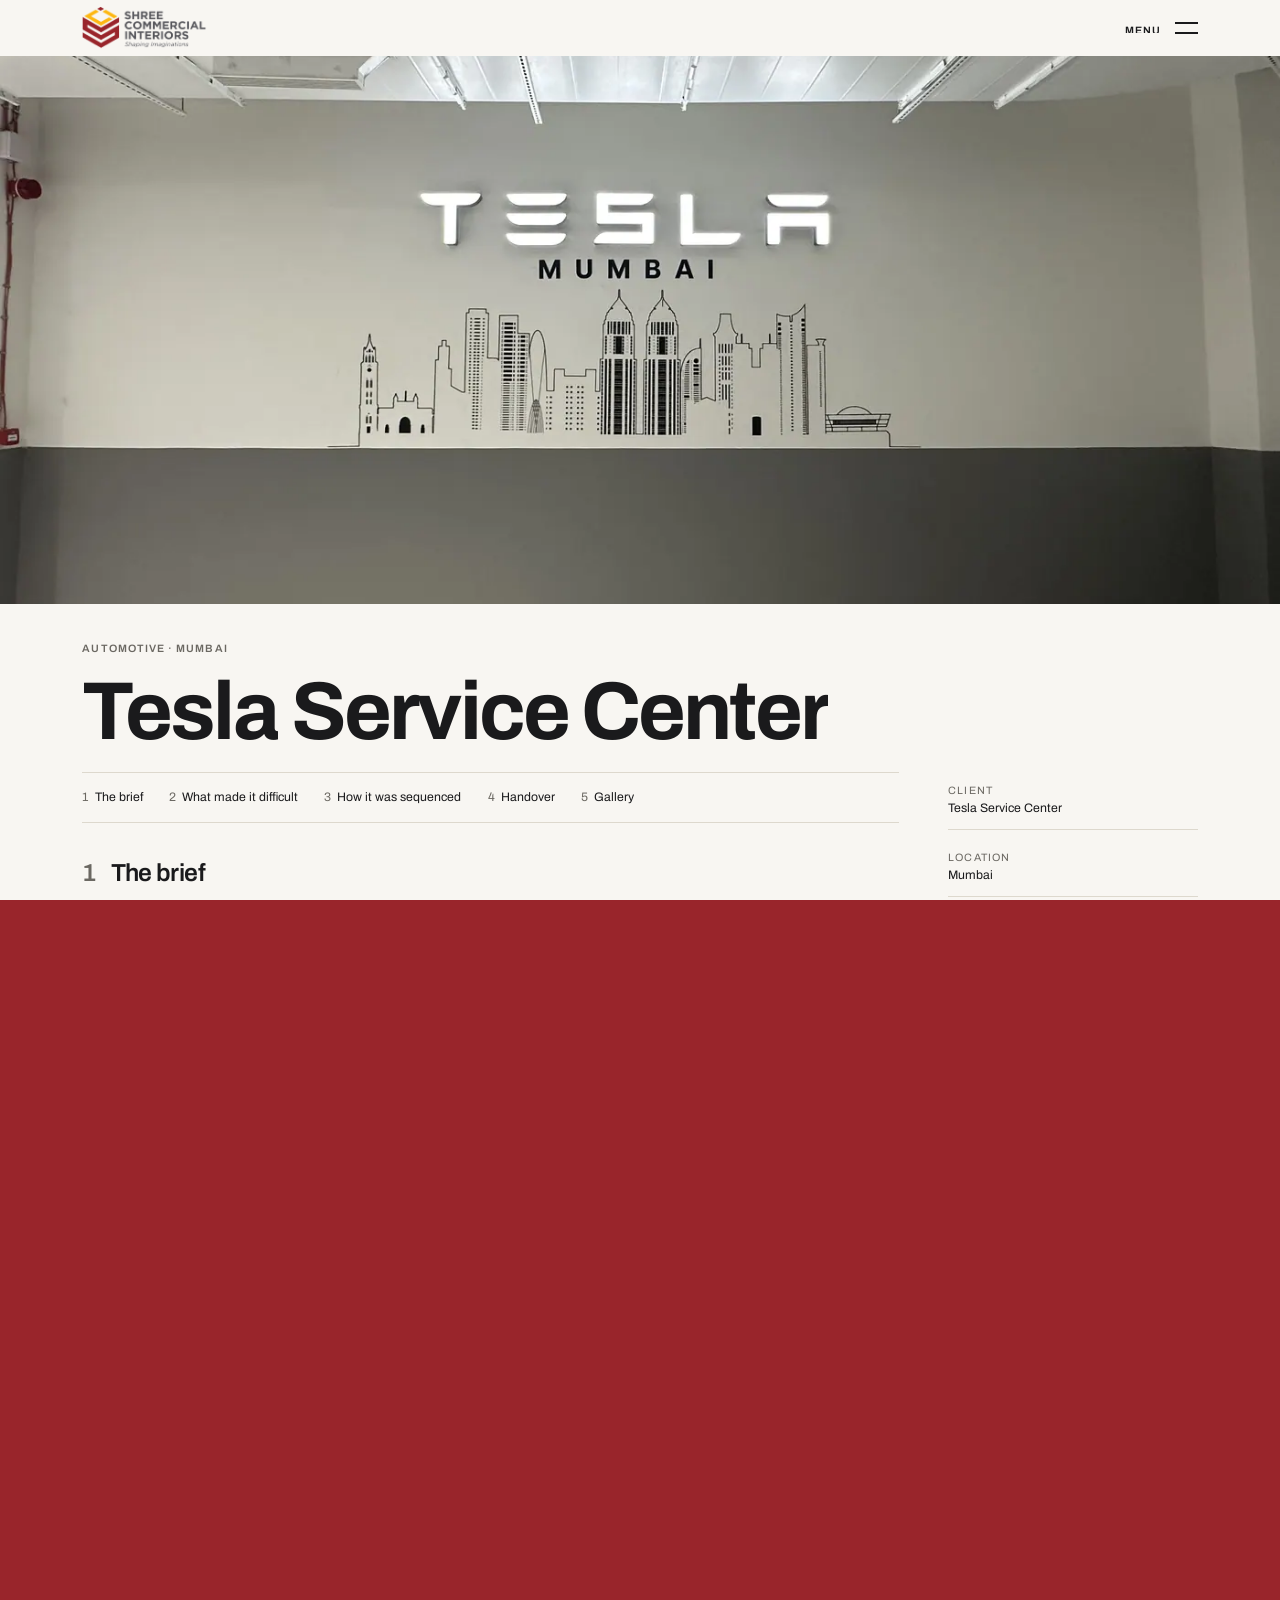
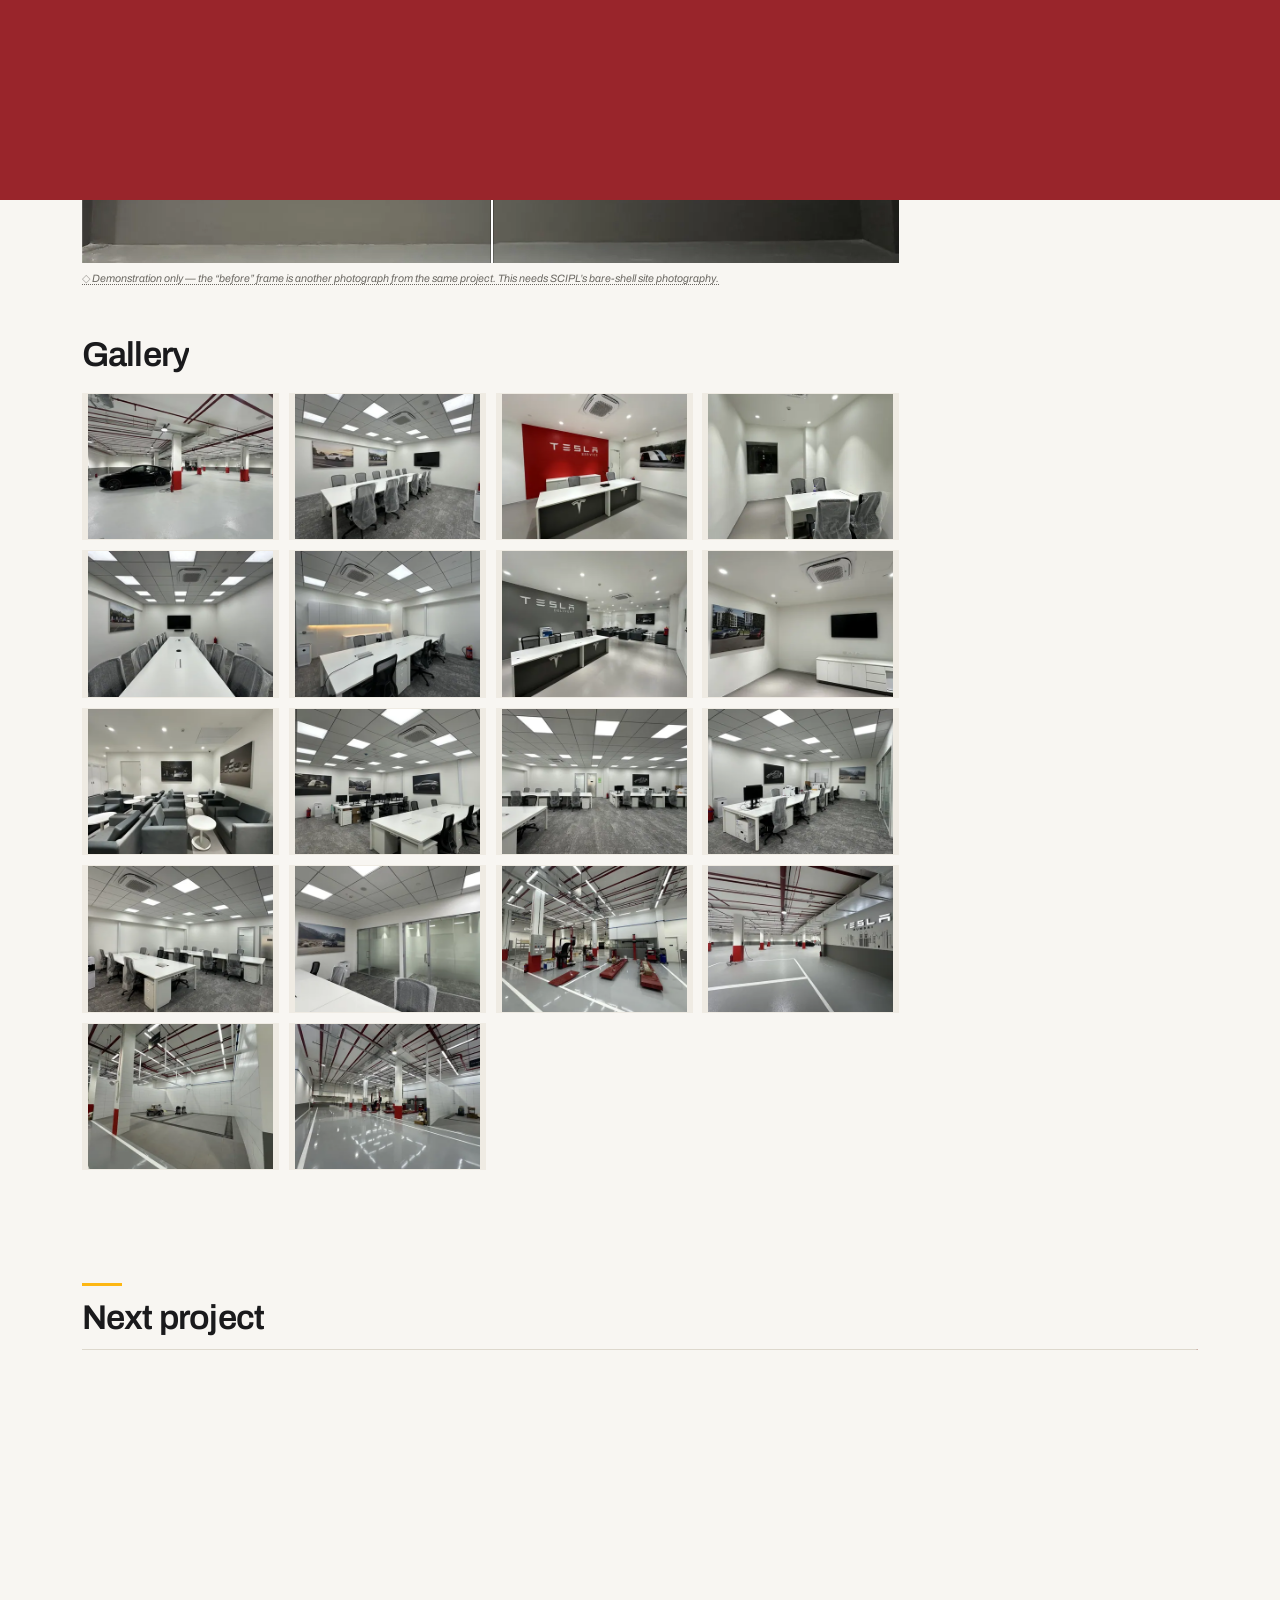
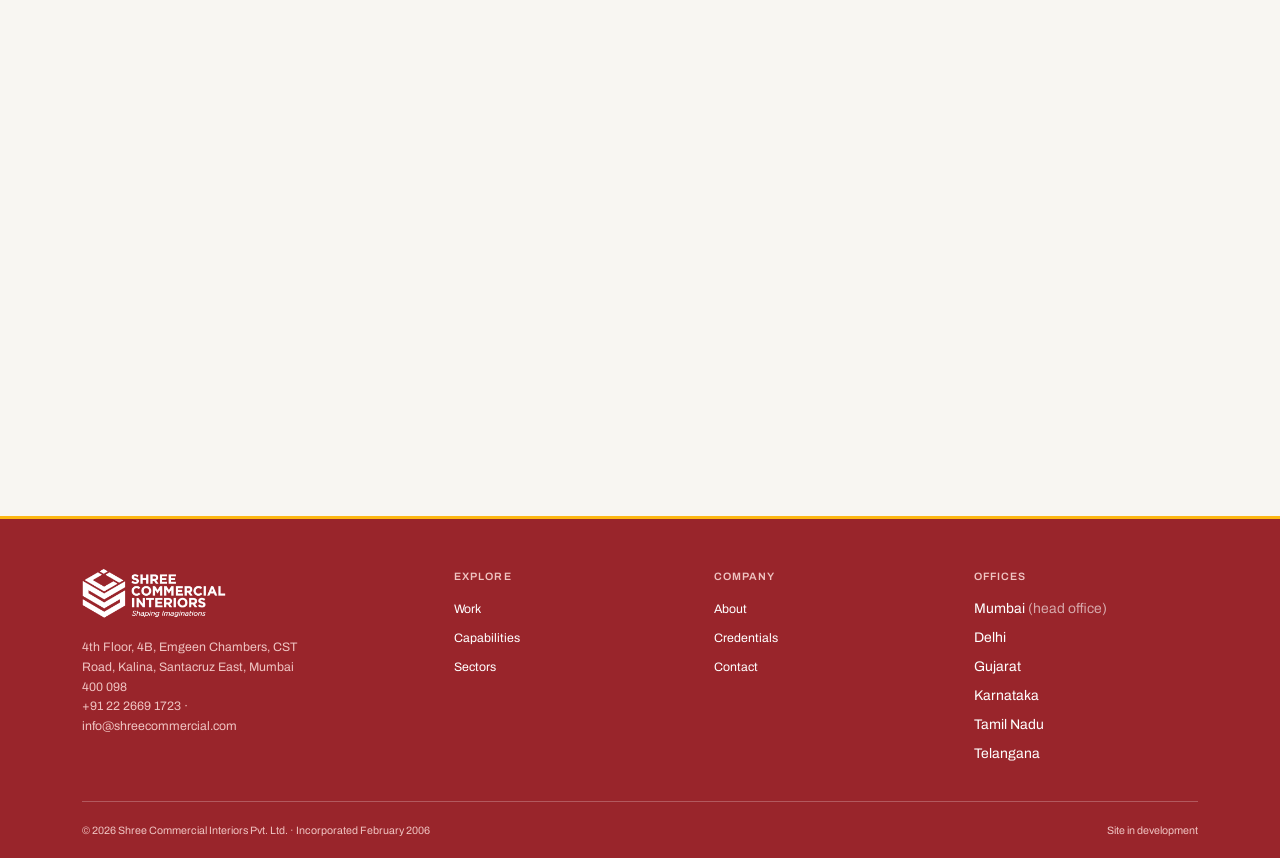
==== project.html @ 25ffe942 "Initial deploy of SCIPL static site" ====
<!-- GENERATED by tools/build_pages.py from _shell.html + _pages/project.html — do not hand-edit -->
<!DOCTYPE html>
<html lang="en" data-motion="on">
<head>
<meta charset="utf-8">
<meta name="viewport" content="width=device-width, initial-scale=1">
<title>Project — SCIPL</title>
<meta name="description" content="A commercial interior fit-out delivered by Shree Commercial Interiors.">
<meta name="robots" content="noindex, nofollow">
<link rel="preconnect" href="https://fonts.googleapis.com">
<link rel="preconnect" href="https://fonts.gstatic.com" crossorigin>
<link href="https://fonts.googleapis.com/css2?family=Archivo:wght@400;500;600;700&display=swap" rel="stylesheet">
<link rel="stylesheet" href="assets/css/theme.css">
<link rel="stylesheet" href="assets/css/site.css">
<script>
  /* motion preference before first paint, so nothing animates that shouldn't.
     ?qa=1 is the screenshot rig's switch: it settles the page into its resting
     state (no intro, no transition veil, no entrances mid-flight) so a headless
     capture is deterministic and photographs the design rather than a frame of
     its animation. See tools/shots.ps1. */
  var _q = new URLSearchParams(location.search);
  var _qa = _q.get('qa') === '1';
  if (_qa) document.documentElement.dataset.qa = '1';
  document.documentElement.dataset.motion =
    _qa ? 'off' : (localStorage.getItem('scipl.motion') || 'on');

  /* ⭐ The intro decision is made HERE, in the head, before the first paint —
     not in motion.js at DOMContentLoaded. Deciding it later means the page
     paints, and only then does the curtain drop over it, which reads as a flash
     of the site followed by a loader: the exact opposite of the effect.
     ?intro=1 forces it, which is how to see it again without a new tab. */
  try {
    var _force = _q.get('intro') === '1';
    var _skip = _qa
      || (localStorage.getItem('scipl.motion') || 'on') === 'off'
      || matchMedia('(prefers-reduced-motion: reduce)').matches
      || (!_force && sessionStorage.getItem('scipl.intro') === '1');
    if (!_skip) {
      document.documentElement.dataset.intro = '1';
      sessionStorage.setItem('scipl.intro', '1');
    }
  } catch (e) { /* storage blocked: simply no intro */ }
</script>
</head>
<body data-page="project">

<a class="skip" href="#main">Skip to content</a>
<div class="progress" aria-hidden="true"></div>
<div class="cur" aria-hidden="true"><span class="cur__x"></span><span class="cur__lbl"></span></div>

<!-- ===================== INTRO ======================
     Once per session, hard-capped, skipped under reduced motion. The document
     below it is complete the whole time — see the note in site.css. -->
<div class="load" role="presentation">
  <div class="load__panel load__panel--a"></div>
  <div class="load__panel load__panel--b"></div>
  <div class="load__in">
    <img class="load__logo" src="assets/brand/scipl-logo.png" width="525" height="184" alt="">
    <span class="load__wm">Shaping imaginations since 2006</span>
  </div>
  <div class="load__n"><b>00</b><sup>%</sup></div>
  <div class="load__track"><i></i></div>
</div>

<!-- ===================== HEADER ===================== -->
<header class="hdr">
  <div class="wrap hdr__in">
    <!-- The real lockup from the client's deck, in two variants: the colour one
         for paper, a knockout for when the header sits over a photograph or the
         menu is open. See tools/build_brand_assets.py. -->
    <a class="brand" href="index.html" data-nav aria-label="Shree Commercial Interiors — home">
      <img class="brand__c" src="assets/brand/scipl-logo.png" width="525" height="184"
           alt="Shree Commercial Interiors">
      <img class="brand__w" src="assets/brand/scipl-logo-white.png" width="525" height="184"
           alt="" aria-hidden="true">
    </a>

    <button class="burger" aria-label="Menu" aria-expanded="false" aria-controls="menu">
      <span class="burger__lbl"><i>Menu</i><i>Menu</i></span>
      <span class="burger__bars" aria-hidden="true"><i></i><i></i></span>
    </button>
  </div>
</header>

<!-- ===================== MENU ======================
     The whole navigation, at every width. Every entry is a standalone page. -->
<nav class="menu" id="menu" aria-label="Primary" aria-hidden="true">
  <div class="menu__in">
    <ul class="menu__list">
      <li><a href="work.html" data-nav data-view="assets/img/ultratech-ahura-center-mumbai/01-880.jpg"><span class="n">01</span><span class="t">Work</span></a></li>
      <li><a href="capabilities.html" data-nav data-view="assets/img/tesla-service-center-mumbai/03-880.jpg"><span class="n">02</span><span class="t">Capabilities</span></a></li>
      <li><a href="sectors.html" data-nav data-view="assets/img/sparsh-hospital-hennur-bangalore/01-880.jpg"><span class="n">03</span><span class="t">Sectors</span></a></li>
      <li><a href="about.html" data-nav data-view="assets/img/knight-frank-office-bangalore/05-880.jpg"><span class="n">04</span><span class="t">About</span></a></li>
      <li><a href="credentials.html" data-nav data-view="assets/img/cpl-mumbai/02-880.jpg"><span class="n">05</span><span class="t">Credentials</span></a></li>
      <li><a href="contact.html" data-nav data-view="assets/img/phoenix-centaurus-hyderabad/01-880.jpg"><span class="n">06</span><span class="t">Contact</span></a></li>
    </ul>
    <div class="menu__view" aria-hidden="true"></div>
    <div class="menu__foot">
      <p class="meta">Mumbai · Delhi · Gujarat · Karnataka · Tamil Nadu · Telangana</p>
      <p><a class="u" href="tel:+912226691723">+91 22 2669 1723</a> &nbsp;·&nbsp;
         <a class="u" href="mailto:info@shreecommercial.com">info@shreecommercial.com</a></p>
    </div>
  </div>
</nav>

<main id="main">
<!-- A project page is a document, not a gallery. It is also the ONLY place on the
     site that carries an area figure — the client asked for measurements to stay
     on pages that describe a project. -->
<section class="ph">
  <div class="fig ph__media" style="aspect-ratio:21/9;margin-top:var(--header-h)"></div>
  <div class="wrap">
    <div class="ph__title">
      <p class="meta" id="p-eyebrow"></p>
      <h1 class="display" id="p-client" style="margin-top:var(--space-4)"></h1>
    </div>
  </div>
</section>

<section class="section" style="padding-top:0">
  <div class="wrap">
    <div class="pcols">
      <div>
        <div class="toc" id="p-toc"></div>
        <div class="story" id="p-story"></div>
        <div style="margin-top:var(--space-8)" id="p-ba"></div>
        <h2 id="gallery" style="margin:var(--space-8) 0 var(--space-5)">Gallery</h2>
        <div class="gal" id="p-gallery"></div>
      </div>
      <aside class="facts" id="p-facts"></aside>
    </div>
  </div>
</section>

<section class="section">
  <div class="wrap">
    <div class="sec-head">
      <div class="sec-head__l">
        <span class="bar" aria-hidden="true"></span>
        <h2 id="p-next-label">Next project</h2>
      </div>
    </div>
    <div class="plates" id="p-next"></div>
  </div>
</section>
</main>

<!-- ===================== FOOTER ===================== -->
<footer class="ftr">
  <div class="wrap">
    <div class="ftr__cols">
      <div>
        <a class="brand brand--solo" href="index.html" data-nav>
          <img class="brand__w" src="assets/brand/scipl-logo-white.png" width="525" height="184"
               alt="Shree Commercial Interiors">
        </a>
        <p style="margin-top:var(--space-5);max-width:32ch">
          4th Floor, 4B, Emgeen Chambers, CST Road, Kalina, Santacruz East, Mumbai 400 098<br>
          <a class="u" href="tel:+912226691723">+91 22 2669 1723</a> ·
          <a class="u" href="mailto:info@shreecommercial.com">info@shreecommercial.com</a>
        </p>
      </div>
      <div><h5>Explore</h5><ul>
        <li><a class="u" href="work.html" data-nav>Work</a></li>
        <li><a class="u" href="capabilities.html" data-nav>Capabilities</a></li>
        <li><a class="u" href="sectors.html" data-nav>Sectors</a></li>
      </ul></div>
      <div><h5>Company</h5><ul>
        <li><a class="u" href="about.html" data-nav>About</a></li>
        <li><a class="u" href="credentials.html" data-nav>Credentials</a></li>
        <li><a class="u" href="contact.html" data-nav>Contact</a></li>
      </ul></div>
      <div><h5>Offices</h5><ul>
        <li>Mumbai <span style="opacity:.6">(head office)</span></li>
        <li>Delhi</li><li>Gujarat</li><li>Karnataka</li><li>Tamil Nadu</li><li>Telangana</li>
      </ul></div>
    </div>
    <div class="ftr__base">
      <span>&copy; <span data-year></span> Shree Commercial Interiors Pvt. Ltd. · Incorporated February 2006</span>
      <span>Site in development</span>
    </div>
  </div>
</footer>

<script src="assets/vendor/gsap.min.js"></script>
<script src="assets/vendor/ScrollTrigger.min.js"></script>
<script src="assets/vendor/lenis.min.js"></script>
<script src="data/site-data.js"></script>
<script src="data/hero.js"></script>
<script src="data/logos.js"></script>
<script src="data/corrections.js"></script>
<script src="assets/js/motion.js"></script>
<script src="assets/js/site.js"></script>
</body>
</html>
---- assets/css/theme.css ----
/* ===========================================================================
   SCIPL — THEME
   ---------------------------------------------------------------------------
   One identity, not three. The prototype shipped Workshop / Marque / Measure so
   the client could choose; they did, and they chose across two of them:

     from WORKSHOP   Archivo, display set solid, the gold rule above a heading,
                     content uncovered rather than faded, the crosshair cursor
     from MEASURE    the warm bone ground, and maroon used as a full-bleed FIELD
                     — a chapter break the page falls into, not a link colour

   So this file is the intersection of those two documents, resolved into a
   single set of tokens. There is no [data-theme] switch any more and no theme
   layer indirection: site.css reads these names directly.

   Read brand/00-foundation.md, brand/01-blueprint.md (Workshop) and
   brand/03-imprint.md (Measure) before changing anything here.
   =========================================================================== */

/* ⭐ GLOBAL UI SCALE. Every size below is in rem off this one multiplier, so it
   rescales type, spacing, header and section rhythm together — what browser
   zoom does, baked in so every visitor sees the intended density.

   0.82: a notch tighter than the prototype's 0.8 felt, because the client asked
   for vertically compacter pages and the honest fix for that is spacing (see
   --section-y), not shrinking the type until it is hard to read. */
:root{ --ui: 0.82; }
html{ font-size: calc(16px * var(--ui)); }

:root{

  /* ---------------------------------------------------------- surface ---- */
  --bg:            #F8F6F2;   /* Workshop paper warmed toward Measure's bone */
  --bg-alt:        #EFEBE3;
  --surface:       #FFFFFF;
  --fg:            #1A1A1C;
  --fg-muted:      #6B6862;
  --rule:          #DDD8CD;
  --border:        #8B8780;

  /* ------------------------------------------------------------ brand ---- */
  /* Sampled from the logo pixels, not from the deck. Maroon is AAA on this
     ground (7.9:1) and carries text. Gold is 1.8:1 — it is a SURFACE colour and
     is used here only as a drawn graphic (the section rule) or as a hairline on
     a maroon field, never as text on paper. */
  --accent:        #99252B;
  --accent-hover:  #7E1B22;
  --accent-tint:   #F7EBE9;
  --on-accent:     #FFFFFF;
  --gold:          #FDB713;

  /* ------------------------------------------------- the maroon field ---- */
  /* Measure's signature: a chapter the page drops into full-bleed. */
  --field-bg:      #99252B;
  --field-fg:      #FFFFFF;
  --field-muted:   #EFC4C2;
  --field-rule:    rgba(255,255,255,.24);
  --field-accent:  #FDB713;

  --ink:           #141416;   /* the one near-black band: the loader curtain */

  /* ------------------------------------------------------------- type ---- */
  --font-display: 'Archivo', -apple-system, BlinkMacSystemFont, 'Segoe UI', Roboto, sans-serif;
  --font-body:    'Archivo', -apple-system, BlinkMacSystemFont, 'Segoe UI', Roboto, sans-serif;
  --font-mono:    ui-monospace, 'SF Mono', Menlo, Consolas, monospace;

  --fs-display: clamp(2.75rem, 1.1rem + 6.4vw, 6.25rem);
  --fs-h1:      clamp(2rem,    1.1rem + 3.6vw, 3.5rem);
  --fs-h2:      clamp(1.5rem,  1.0rem + 2.1vw, 2.625rem);
  --fs-h3:      clamp(1.25rem, 0.95rem + 1.2vw, 1.875rem);
  --fs-h4:      1.375rem;
  --fs-lg:      1.1875rem;
  --fs-body:    1.0625rem;
  --fs-small:   0.9375rem;
  --fs-meta:    0.8125rem;

  /* Display type SET SOLID. The two sites rated best in the sector study run
     ~1.0 leading (BW 54/54, Depa 68/70); it is their shared signature. */
  --lh-solid: 1;
  --lh-tight: 1.08;
  --lh-body:  1.6;

  --track-display: -0.035em;
  --track-h:       -0.025em;
  --track-meta:     0.1em;

  --w-display: 700;
  --w-h:       600;
  --w-body:    400;
  --w-strong:  600;

  --measure: 62ch;

  /* ------------------------------------------------------------ space ---- */
  --radius: 0;                 /* sector grammar: eight competitors, zero radius */
  --container: 92rem;
  --gutter: clamp(1.25rem, 3.6vw, 3.5rem);

  --space-1:0.25rem;  --space-2:0.5rem;  --space-3:0.75rem; --space-4:1rem;
  --space-5:1.5rem;   --space-6:2rem;    --space-7:2.75rem; --space-8:3.75rem;
  --space-9:5rem;     --space-10:6.5rem; --space-11:8rem;

  /* ⭐ THE COMPACTNESS DIAL. The client's note was that the pages ran too tall.
     Section padding is the whole of that problem — the prototype sat at 8rem top
     and bottom, which is 16rem of nothing between every two ideas. Halved, and
     expressed once so it stays consistent. */
  --section-y:  clamp(2.75rem, 4.4vw, 4.5rem);
  --section-y-lg: clamp(3.75rem, 6vw, 6rem);

  --header-h:     4.25rem;
  --header-h-min: 3.375rem;

  /* ----------------------------------------------------------- motion ---- */
  /* Workshop's 480ms expo-out is the base character: unhurried but not slow,
     and it decelerates hard, which is what makes an uncover read as a physical
     edge passing rather than a fade. One duration, one curve — BW applies 0.5s
     across 65 rules and it is the tidiest motion in the sector. */
  --duration:      440ms;
  --duration-fast: 220ms;
  --duration-slow: 900ms;
  --ease:      cubic-bezier(0.16, 1, 0.3, 1);
  --ease-out:  cubic-bezier(0.22, 1, 0.36, 1);
  --ease-io:   cubic-bezier(0.76, 0, 0.24, 1);

  --hero-vh: 92svh;
}

@media (prefers-reduced-motion: reduce){
  :root{ --duration:1ms; --duration-fast:1ms; --duration-slow:1ms; }
}
---- assets/css/site.css ----
/* ===========================================================================
   SCIPL — SITE
   Layout and components. Written against theme.css only.
   =========================================================================== */

*,*::before,*::after{ box-sizing:border-box; border-radius:var(--radius); }

html{ -webkit-text-size-adjust:100%; }

body{
  margin:0;
  background:var(--bg);
  color:var(--fg);
  font-family:var(--font-body);
  font-size:var(--fs-body);
  font-weight:var(--w-body);
  line-height:var(--lh-body);
  -webkit-font-smoothing:antialiased;
  overflow-x:hidden;
}
body.is-locked{ overflow:hidden; }

img,video{ max-width:100%; display:block; }
button{ font:inherit; color:inherit; background:none; border:0; cursor:pointer; }
input,select,textarea{ font:inherit; color:inherit; }

:focus-visible{ outline:2px solid var(--accent); outline-offset:3px; }
::selection{ background:var(--accent); color:var(--on-accent); }

.skip{
  position:absolute; left:var(--space-4); top:-6rem; z-index:400;
  background:var(--fg); color:var(--bg);
  padding:var(--space-3) var(--space-5); font-size:var(--fs-small);
  transition:top var(--duration-fast) var(--ease);
}
.skip:focus{ top:var(--space-4); }

/* ============================================================== TYPE ===== */
h1,h2,h3,h4,h5{ margin:0; font-family:var(--font-display); }
h1{ font-size:var(--fs-h1); line-height:var(--lh-solid); letter-spacing:var(--track-h); font-weight:var(--w-h); }
h2{ font-size:var(--fs-h2); line-height:var(--lh-tight); letter-spacing:var(--track-h); font-weight:var(--w-h); }
h3{ font-size:var(--fs-h3); line-height:1.14; letter-spacing:var(--track-h); font-weight:var(--w-h); }
h4{ font-size:var(--fs-h4); line-height:1.25; font-weight:var(--w-strong); }
p{ margin:0 0 1em; }
p:last-child{ margin-bottom:0; }

.display{
  font-family:var(--font-display);
  font-size:var(--fs-display);
  line-height:var(--lh-solid);
  letter-spacing:var(--track-display);
  font-weight:var(--w-display);
  margin:0;
}
.lead{ font-size:var(--fs-lg); line-height:1.42; max-width:var(--measure); }
.muted{ color:var(--fg-muted); }
.measure{ max-width:var(--measure); }

.meta{
  font-size:var(--fs-meta); font-weight:var(--w-strong);
  letter-spacing:var(--track-meta); text-transform:uppercase;
  color:var(--fg-muted); font-variant-numeric:tabular-nums;
  margin:0;
}
.num{ font-variant-numeric:tabular-nums; }

a{ color:var(--accent); text-decoration:none; }

/* underline that draws itself from the left */
.u{ position:relative; display:inline-block; }
.u::after{
  content:''; position:absolute; left:0; bottom:-2px; height:1px; width:100%;
  background:currentColor; transform:scaleX(0); transform-origin:left;
  transition:transform var(--duration) var(--ease);
}
.u:hover::after,.u:focus-visible::after{ transform:scaleX(1); }

.arw{ display:inline-flex; align-items:center; gap:.55em; }
.arw svg{ transition:transform var(--duration) var(--ease); flex:none; }
.arw:hover svg{ transform:translateX(7px); }

/* ============================================================ LAYOUT ===== */
.wrap{ width:100%; max-width:var(--container); margin-inline:auto; padding-inline:var(--gutter); }
.section{ padding-block:var(--section-y); }
.section--lg{ padding-block:var(--section-y-lg); }
.rule{ border:0; border-top:1px solid var(--rule); margin:0; }

/* ⭐ The section head. Workshop's signature is the gold bar above the heading —
   3px x 48px, drawn in by motion.js rather than simply appearing. The width is
   the animated property, so it must have a resting value here for the no-JS and
   reduced-motion paths. */
.sec-head{
  display:flex; align-items:flex-end; justify-content:space-between;
  gap:var(--space-6) var(--space-8); flex-wrap:wrap;
  padding-bottom:var(--space-4); margin-bottom:var(--space-6);
  border-bottom:1px solid var(--rule);
}
.sec-head h2{ max-width:20ch; }
.sec-head__l{ min-width:0; }
/* 46ch, not 34 — at 34 the standing notes in this slot all broke with a single
   orphaned word on the second line. */
.sec-head__r{ font-size:var(--fs-small); color:var(--fg-muted); max-width:46ch; text-align:right; }
.bar{
  display:block; height:3px; width:3rem; background:var(--gold);
  margin-bottom:var(--space-4); transform-origin:left center;
}
.field .bar{ background:var(--field-accent); }

/* =========================================================== BUTTONS ===== */
.btn{
  display:inline-flex; align-items:center; gap:.6em;
  padding:.9em 1.7em;
  font-size:var(--fs-small); font-weight:var(--w-strong); letter-spacing:.02em;
  border:1px solid currentColor;
  position:relative; overflow:hidden; isolation:isolate;
  transition:color var(--duration) var(--ease), border-color var(--duration) var(--ease);
}
/* the fill wipes up from the bottom edge rather than cross-fading */
.btn::before{
  content:''; position:absolute; inset:0; z-index:-1;
  background:var(--accent-hover);
  transform:scaleY(0); transform-origin:bottom;
  transition:transform var(--duration) var(--ease);
}
.btn:hover::before{ transform:scaleY(1); }
.btn--primary{ background:var(--accent); color:var(--on-accent); border-color:var(--accent); }
.btn--primary:hover{ border-color:var(--accent-hover); }
.btn--ghost{ color:inherit; }
.btn--ghost::before{ background:var(--fg); }
.btn--ghost:hover{ color:var(--bg); border-color:var(--fg); }
.on-dark .btn--ghost::before{ background:#fff; }
.on-dark .btn--ghost:hover{ color:#111; border-color:#fff; }
.field .btn--primary{ background:var(--field-fg); color:var(--field-bg); border-color:var(--field-fg); }
.field .btn--primary::before{ background:var(--field-accent); }
.field .btn--primary:hover{ color:#3A1012; border-color:var(--field-accent); }

/* ============================================================ LOADER ===== */
/* ⭐ The client asked for a Padams-style intro: the logo, and a 0 -> 100 count.
   Our own reference study is on record against entry gates — Padams' is part of
   why it feels slow. Both hold, with these rules:
     · shown once per SESSION, not per page view
     · hard-capped in JS regardless of what is still loading
     · never shown under prefers-reduced-motion
     · the page beneath is fully built and readable the whole time; the curtain
       is decoration over finished content, not a gate in front of unfinished
   Markup is inert until .is-armed, so a JS failure cannot trap the page. */
/* Hidden by default and shown by an attribute the HEAD sets, so on the visit
   that gets an intro the curtain is painted in the very first frame — there is
   no moment where the page is visible underneath it. */
.load{ display:none; }
html[data-intro] .load{
  display:block; position:fixed; inset:0; z-index:500;
  pointer-events:none;
  /* ⭐ Safety. If the script that runs the count never arrives, this clears the
     curtain on its own just after the point the normal path would have. A
     decorative intro must never be able to hold the page hostage. */
  animation:loadBail 1ms linear 2.6s forwards;
}
@keyframes loadBail{ to{ opacity:0; visibility:hidden; } }
/* The curtain is PAPER, not near-black: the lockup is drawn for a light ground
   and this is the one moment the site shows it at size, so it should be the
   real thing rather than a knockout. It parts to reveal the dark hero, which
   makes the contrast the reveal rather than a colour the logo has to survive. */
.load__panel{
  position:absolute; inset:0 0 50% 0; background:var(--bg);
  transform:translateY(0); will-change:transform;
}
.load__panel--b{ inset:50% 0 0 0; }
.load__in{
  position:absolute; inset:0; z-index:2;
  display:grid; place-content:center; justify-items:center; gap:var(--space-5);
  color:var(--fg);
}
.load__logo{
  width:min(22rem,52vw); height:auto;
  clip-path:inset(0 100% 0 0);       /* uncovered left to right by the counter */
}
.load__wm{
  font-size:var(--fs-meta); letter-spacing:.28em; text-transform:uppercase;
  color:var(--fg-muted); opacity:0; text-indent:.28em;
}
.load__n{
  position:absolute; right:var(--gutter); bottom:var(--gutter); z-index:2;
  font-family:var(--font-display); font-weight:var(--w-display);
  font-variant-numeric:tabular-nums;
  font-size:clamp(3rem,9vw,6.5rem); line-height:1; letter-spacing:-.045em;
  color:var(--accent);
}
.load__n sup{ font-size:.26em; vertical-align:super; opacity:.45; margin-left:.15em; }
.load__track{
  position:absolute; left:var(--gutter); right:var(--gutter); bottom:var(--gutter); z-index:2;
  height:2px; background:var(--rule);
}
.load__track i{
  display:block; height:100%; background:var(--gold);
  transform:scaleX(0); transform-origin:left;
}

/* ============================================================ CURSOR ===== */
/* Workshop's crosshair — the client named it specifically. Hidden on touch. */
.cur{ display:none; }
@media (hover:hover) and (pointer:fine){
  .cur{
    display:block; position:fixed; left:0; top:0; z-index:450;
    pointer-events:none; opacity:0; transition:opacity 240ms linear;
    mix-blend-mode:difference;
  }
  .cur.is-on{ opacity:1; }
  .cur__x{ position:absolute; translate:-50% -50%; }
  .cur__x::before,.cur__x::after{
    content:''; position:absolute; background:#fff;
    transition:width var(--duration) var(--ease), height var(--duration) var(--ease);
  }
  .cur__x::before{ left:50%; top:50%; translate:-50% -50%; width:1px; height:18px; }
  .cur__x::after{ left:50%; top:50%; translate:-50% -50%; width:18px; height:1px; }
  .cur.is-media .cur__x::before{ height:34px; }
  .cur.is-media .cur__x::after{ width:34px; }
  .cur__lbl{
    position:absolute; translate:-50% 0; white-space:nowrap;
    font-size:11px; letter-spacing:.16em; text-transform:uppercase; color:#fff;
    opacity:0; transition:opacity var(--duration-fast) var(--ease);
  }
  .cur.is-media .cur__lbl{ opacity:1; }
  body.has-cur, body.has-cur a, body.has-cur button{ cursor:none; }
}

/* ========================================================== PROGRESS ===== */
.progress{
  position:fixed; inset:0 0 auto 0; z-index:120; height:2px;
  background:var(--accent); transform:scaleX(0); transform-origin:left;
}

/* ============================================================ HEADER ===== */
.hdr{
  position:fixed; inset:0 0 auto 0; z-index:200;
  height:var(--header-h);
  display:flex; align-items:center;
  border-bottom:1px solid transparent;
  transition:height var(--duration) var(--ease),
             background-color var(--duration) var(--ease),
             border-color var(--duration) var(--ease),
             color var(--duration) var(--ease),
             transform var(--duration) var(--ease);
}
.hdr.is-over{ color:#fff; }
.hdr.is-stuck{
  height:var(--header-h-min);
  background:color-mix(in srgb, var(--bg) 88%, transparent);
  backdrop-filter:blur(10px);
  color:var(--fg); border-bottom-color:var(--rule);
}
.hdr.is-hidden{ transform:translateY(-101%); }
body.menu-open .hdr{ transform:none; color:#fff; background:transparent; border-color:transparent; backdrop-filter:none; }
.hdr__in{ display:flex; align-items:center; justify-content:space-between; gap:var(--space-5); width:100%; }

/* The real lockup, two variants stacked in the same box: colour for paper, a
   knockout for over photography and on the maroon footer. Cross-fading them is
   the one place a fade is the right answer — it is a colour change on one
   object, not content arriving. */
.brand{ display:block; position:relative; width:9.5rem; flex:none; line-height:0; }
.brand img{
  display:block; width:100%; height:auto;
  transition:opacity var(--duration) var(--ease);
}
.brand__w{ position:absolute; inset:0; opacity:0; }
.hdr.is-over .brand__c,
body.menu-open .brand__c{ opacity:0; }
.hdr.is-over .brand__w,
body.menu-open .brand__w{ opacity:1; }
.brand--solo{ width:11rem; }
.brand--solo .brand__w{ position:static; opacity:1; }

/* ---- the burger. Its own hover behaviour, since it is now the whole nav ---- */
.burger{
  display:flex; align-items:center; gap:var(--space-4);
  padding:.5rem 0; color:inherit;
}
.burger__lbl{
  font-size:var(--fs-meta); letter-spacing:var(--track-meta); text-transform:uppercase;
  font-weight:var(--w-strong); overflow:hidden; height:1em; display:block;
}
.burger__lbl i{ display:block; font-style:normal; transition:transform var(--duration) var(--ease); }
.burger:hover .burger__lbl i{ transform:translateY(-100%); }
.burger__bars{ position:relative; width:1.75rem; height:.75rem; flex:none; }
.burger__bars i{
  position:absolute; left:0; height:1.5px; width:100%; background:currentColor;
  transform-origin:right center;
  transition:transform var(--duration) var(--ease), opacity var(--duration-fast) linear;
}
.burger__bars i:nth-child(1){ top:0; }
.burger__bars i:nth-child(2){ top:.75rem; }
/* the two rules retract from the left, staggered, then reform as a cross */
.burger:hover .burger__bars i:nth-child(1){ transform:scaleX(.62); }
.burger:hover .burger__bars i:nth-child(2){ transform:scaleX(.84); transition-delay:60ms; }
body.menu-open .burger__bars i{ transform-origin:center; }
body.menu-open .burger__bars i:nth-child(1){ transform:translateY(.375rem) rotate(45deg); }
body.menu-open .burger__bars i:nth-child(2){ transform:translateY(-.375rem) rotate(-45deg); }

/* ============================================================== MENU ===== */
/* Full-screen, and it is now the only navigation at every width. Every entry is
   a real standalone page — the client's complaint was that these used to jump to
   a section of an over-long homepage. */
.menu{
  position:fixed; inset:0; z-index:190;
  background:var(--ink); color:#F4F1EC;
  /* ⭐ No `visibility` here, deliberately. visibility is inherited AND animatable,
     so transitioning it on the panel leaves every descendant computing `hidden`
     for the length of the wipe — which is why the contact line at the foot of
     this menu silently failed to paint. The panel is hidden by its clip-path
     alone; `pointer-events` stops it swallowing clicks while closed, and site.js
     sets `inert` + aria-hidden so it is neither focusable nor readable either. */
  pointer-events:none;
  clip-path:inset(0 0 100% 0);
  transition:clip-path var(--duration-slow) var(--ease-io);
}
body.menu-open .menu{ pointer-events:auto; clip-path:inset(0 0 0% 0); }
.menu__in{
  height:100%; display:grid; grid-template-columns:1.05fr .95fr;
  align-items:center; gap:var(--space-9);
  padding:calc(var(--header-h) + var(--space-7)) var(--gutter) var(--space-7);
  max-width:var(--container); margin-inline:auto;
}
.menu__list{ list-style:none; margin:0; padding:0; }
.menu__list li{ overflow:hidden; }
.menu__list a{
  display:flex; align-items:baseline; gap:var(--space-5);
  padding:.28em 0; color:inherit;
  font-family:var(--font-display); font-weight:var(--w-display);
  font-size:clamp(1.9rem,4.6vw,3.75rem); line-height:1.06; letter-spacing:var(--track-display);
  transform:translateY(105%);
  transition:transform var(--duration) var(--ease);
}
body.menu-open .menu__list a{ transform:none; }
.menu__list .n{
  font-size:.75rem; letter-spacing:.2em; opacity:.4; flex:none;
  font-weight:var(--w-strong); transition:opacity var(--duration) var(--ease);
}
/* ⭐ the hover the client asked for: everything ELSE recedes, the hovered item
   advances and pulls the gold rule out with it. Dimming the siblings rather
   than brightening the target is what makes it read at this size. */
.menu__list a span.t{ position:relative; display:inline-block; transition:transform var(--duration) var(--ease); }
.menu__list a span.t::after{
  content:''; position:absolute; left:0; right:0; bottom:.12em; height:3px;
  background:var(--gold); transform:scaleX(0); transform-origin:left;
  transition:transform var(--duration) var(--ease);
}
@media (hover:hover){
  .menu__list:hover a{ opacity:.34; }
  .menu__list a:hover{ opacity:1; }
  .menu__list a:hover span.t{ transform:translateX(.4em); }
  .menu__list a:hover span.t::after{ transform:scaleX(1); }
  .menu__list a:hover .n{ opacity:1; }
}
.menu__list a[aria-current] span.t::after{ transform:scaleX(1); background:var(--accent); }

/* the preview plate — swaps to the hovered item's photograph with a clip wipe */
.menu__view{ position:relative; aspect-ratio:4/3; overflow:hidden; background:#1D1D20; }
.menu__view img{
  position:absolute; inset:0; width:100%; height:100%; object-fit:cover;
  opacity:0; clip-path:inset(0 0 100% 0);
  transition:clip-path var(--duration-slow) var(--ease), opacity 1ms linear var(--duration-slow);
}
.menu__view img.is-on{ opacity:1; clip-path:inset(0 0 0% 0); transition:clip-path var(--duration-slow) var(--ease), opacity 1ms linear; }
.menu__foot{
  grid-column:1 / -1; display:flex; justify-content:space-between; gap:var(--space-5);
  flex-wrap:wrap; align-items:flex-end;
  padding-top:var(--space-5); border-top:1px solid rgba(244,241,236,.16);
  font-size:var(--fs-small);
}
.menu__foot a{ color:#F4F1EC; }
.menu__foot .meta{ color:rgba(244,241,236,.5); }

/* ============================================================== HERO ===== */
/* The client asked for the opening frame to be fuller and to move: three or
   four shots on an auto-advancing carousel rather than one still. */
.hero{
  position:relative; min-height:var(--hero-vh);
  display:flex; align-items:flex-end; overflow:hidden;
  background:var(--ink);
}
.hero__stage{ position:absolute; inset:0; z-index:0; }
.hero__slide{
  position:absolute; inset:0;
  clip-path:inset(0 0 0 100%);      /* parked off the right edge */
  will-change:clip-path;
}
.hero__slide.is-live{ clip-path:inset(0 0 0 0); z-index:1; }
.hero__slide picture{ display:block; width:100%; height:100%; }
.hero__slide img{ width:100%; height:100%; object-fit:cover; will-change:transform; }
/* the clip sits over its own still and fades in only once it can actually play,
   so a slow connection sees the photograph rather than a black rectangle */
.hero__slide video{
  position:absolute; inset:0; z-index:1;
  width:100%; height:100%; object-fit:cover;
  opacity:0; transition:opacity 700ms var(--ease);
}
.hero__slide video.is-on{ opacity:1; }
/* A still that holds for five seconds is a dead frame, so the live plate drifts.
   Applied to the IMAGE only — the two slides that carry a clip already have
   camera movement of their own, and drifting that as well reads as a mistake. */
.hero__slide.is-live img{ animation:heroDrift 9s linear forwards; }
@keyframes heroDrift{
  from{ transform:scale(1.035) translate3d(0,0,0); }
  to  { transform:scale(1.10) translate3d(-1.2%,0,0); }
}
@media (prefers-reduced-motion: reduce){
  .hero__slide.is-live img{ animation:none; }
}
.hero__scrim{
  position:absolute; inset:0; z-index:1; pointer-events:none;
  /* The plates are bright, wide-angle interiors and the headline sits over the
     lower-left of them. Two gradients rather than one flat wash: the vertical
     one carries the header and the caption bar, the horizontal one buys contrast
     for the display type without greying out the whole photograph. */
  background:
    linear-gradient(180deg, rgba(10,10,11,.55) 0%, rgba(10,10,11,.08) 26%, rgba(10,10,11,.26) 58%, rgba(10,10,11,.86) 100%),
    linear-gradient(100deg, rgba(10,10,11,.72) 0%, rgba(10,10,11,.34) 34%, rgba(10,10,11,0) 66%);
}
.hero__in{
  position:relative; z-index:2; color:#fff; width:100%;
  padding-block:var(--space-9) calc(var(--space-9) + 1.5rem);  /* clears the bar */
}
.hero__in .meta{ color:rgba(255,255,255,.7); }
.hero .display{ max-width:15ch; margin-top:var(--space-4); }
.hero__cta{ margin-top:var(--space-6); display:flex; gap:var(--space-4); flex-wrap:wrap; }

/* ⭐ The carousel's furniture: ONE baseline row across the foot of the hero, on
   the same left gutter as the headline above it. It was previously a free-
   floating stack pinned to the right corner, aligned to nothing. */
.hero__bar{
  position:absolute; z-index:3; left:0; right:0; bottom:var(--space-6);
  display:flex; align-items:center; justify-content:space-between;
  gap:var(--space-6); color:#fff;
}
.hero__cap{
  margin:0; font-size:var(--fs-meta); letter-spacing:.06em;
  color:rgba(255,255,255,.68); min-width:0;
}
.hero__cap b{ font-weight:var(--w-strong); color:#fff; letter-spacing:.04em; }
.hero__cap span::before{ content:'·'; margin:0 .5em; opacity:.5; }

.hero__nav{ display:flex; align-items:center; gap:var(--space-5); flex:none; }
.hero__arrow{
  width:2.5rem; height:2.5rem; flex:none;
  display:grid; place-items:center; color:#fff;
  border:1px solid rgba(255,255,255,.34);
  transition:background var(--duration) var(--ease), border-color var(--duration) var(--ease),
             color var(--duration) var(--ease);
}
.hero__arrow svg{ width:1.125rem; height:auto; transition:transform var(--duration) var(--ease); }
.hero__arrow:hover{ background:#fff; border-color:#fff; color:var(--fg); }
.hero__arrow--prev:hover svg{ transform:translateX(-3px); }
.hero__arrow--next:hover svg{ transform:translateX(3px); }
.hero__arrow + .hero__arrow{ margin-left:calc(var(--space-5) * -1 + 1px); } /* share one edge */

.hero__ticks{ display:flex; gap:var(--space-2); align-items:center; }
.hero__tick{ width:2rem; height:2px; background:rgba(255,255,255,.32); position:relative; overflow:hidden; }
.hero__tick i{ position:absolute; inset:0; background:#fff; transform:scaleX(0); transform-origin:left;
  transition:transform var(--duration) var(--ease); }
.hero__tick.is-done i{ transform:scaleX(1); }
.hero__count{
  margin:0; font-family:var(--font-display); font-weight:var(--w-display);
  font-size:var(--fs-meta); letter-spacing:.08em; font-variant-numeric:tabular-nums;
  color:rgba(255,255,255,.82);
}
.hero__cue{
  position:absolute; z-index:3; left:var(--gutter); bottom:var(--space-7);
  display:flex; align-items:center; gap:var(--space-3);
  color:rgba(255,255,255,.66); font-size:var(--fs-meta);
  letter-spacing:var(--track-meta); text-transform:uppercase;
}
.hero__cue i{ display:block; width:1px; height:2.5rem; background:currentColor; overflow:hidden; position:relative; }
.hero__cue i::after{
  content:''; position:absolute; inset:0; background:#fff;
  animation:cue 2.4s var(--ease-io) infinite;
}
@keyframes cue{ 0%{ transform:translateY(-100%);} 55%,100%{ transform:translateY(100%);} }

/* ====================================================== IMAGE FRAMES ===== */
/* <picture> is display:inline by default. Clip-path on an inline box collapses
   it and the photograph paints blank while every computed style says visible.
   It must be a block that fills its frame. This cost a round to find once. */
.fig picture,.plate__fig picture,.card__fig picture,.gal picture,.ba picture{
  display:block; width:100%; height:100%;
}
.fig{ position:relative; overflow:hidden; background:var(--bg-alt); display:block; }
.fig img{ width:100%; height:100%; object-fit:cover; opacity:0; transition:opacity 600ms var(--ease); }
.fig img.is-loaded{ opacity:1; }
.credit{ font-size:var(--fs-meta); color:var(--fg-muted); margin-top:var(--space-2); }

/* ======================================================= WORK PLATES ===== */
/* Measure's stacked full-width plates, tightened. The photograph is oversized
   inside the frame so motion.js can drift it as the plate passes. */
/* ⭐ These components are built from <span>s so a whole card can be one <a>.
   A span is display:inline, and aspect-ratio, overflow and height are all
   ignored on an inline box — the frames collapse to whatever the image feels
   like. Every structural span here has to be blockified explicitly. */
.plates{ display:grid; gap:var(--space-7); }
.plate{ display:block; color:inherit; position:relative; }
.plate__fig{
  display:block; position:relative; overflow:hidden; background:var(--bg-alt);
  aspect-ratio:16/9;
}
.plate__fig img{
  width:100%; height:118%; object-fit:cover; margin-top:-9%;
  opacity:0; transition:opacity 700ms var(--ease);
}
.plate__fig img.is-loaded{ opacity:1; }
.plate__i{
  display:block; position:absolute; left:var(--space-5); top:var(--space-5); z-index:2;
  font-size:var(--fs-meta); letter-spacing:var(--track-meta); color:#fff;
  mix-blend-mode:difference;
}
.plate__body{
  display:flex; align-items:baseline; justify-content:space-between;
  gap:var(--space-5); flex-wrap:wrap;
  padding-top:var(--space-4); border-top:1px solid var(--rule);
  margin-top:var(--space-4);
}
.plate__name{ display:flex; align-items:baseline; gap:var(--space-4); flex-wrap:wrap; }
.plate__name h3{ overflow:hidden; }
.plate__go{
  font-size:var(--fs-meta); letter-spacing:var(--track-meta); text-transform:uppercase;
  color:var(--accent); display:inline-flex; align-items:center; gap:.5em;
}
.plate__go svg{ transition:transform var(--duration) var(--ease); }
.plate:hover .plate__go svg{ transform:translateX(7px); }
.plate__line{ display:block; color:var(--fg-muted); font-size:var(--fs-small); }

/* ============================================================ CARDS ====== */
.grid{ display:grid; gap:var(--space-7) var(--space-5); }
.grid--2{ grid-template-columns:repeat(2,1fr); }
.grid--3{ grid-template-columns:repeat(3,1fr); }
.grid--4{ grid-template-columns:repeat(4,1fr); }

.card{ display:block; color:inherit; }
.card__fig{ display:block; position:relative; overflow:hidden; background:var(--bg-alt); aspect-ratio:4/3; }
.card__fig img{
  width:100%; height:100%; object-fit:cover; opacity:0;
  transition:opacity 600ms var(--ease), transform var(--duration-slow) var(--ease);
}
.card__fig img.is-loaded{ opacity:1; }
.card:hover .card__fig img{ transform:scale(1.045); }
/* a maroon corner rule that draws itself on hover, instead of an overlay wash */
.card__fig::after{
  content:''; position:absolute; left:0; right:0; bottom:0; height:3px;
  background:var(--accent); transform:scaleX(0); transform-origin:left;
  transition:transform var(--duration) var(--ease); z-index:2;
}
.card:hover .card__fig::after{ transform:scaleX(1); }
.card__body{ display:block; padding-top:var(--space-4); }
.card__client{
  font-family:var(--font-display); font-size:var(--fs-h4); font-weight:var(--w-h);
  line-height:1.15; letter-spacing:var(--track-h); display:block;
}
.card__line{ display:block; margin-top:var(--space-2); font-size:var(--fs-small); color:var(--fg-muted); }

/* =========================================================== LOGOS ======= */
/* ⭐ Real client logos at last, recovered from the deck's two flattened walls by
   tools/build_logos.py. They are ~113px rasters — good for this strip and
   nothing larger. Vector originals stay on the ask list. */
.logos{ position:relative; overflow:hidden; }
.logos::before,.logos::after{
  content:''; position:absolute; top:0; bottom:0; width:8rem; z-index:2; pointer-events:none;
}
.logos::before{ left:0; background:linear-gradient(90deg,var(--bg),transparent); }
.logos::after{ right:0; background:linear-gradient(270deg,var(--bg),transparent); }
.logos__row{ display:flex; align-items:center; gap:var(--space-8); width:max-content;
  padding-block:var(--space-6); }
/* ⭐ The tiles came out of a deck as small rasters on their own white grounds.
   multiply drops that white into the paper, so they sit on the page as marks
   rather than as a row of little cards. Greyscale at rest, true colour on
   hover — a logo wall that shouts fifty brand colours at once reads as clip
   art, and a monochrome one reads as a client list. */
.logos__row img{
  height:2.25rem; width:auto; flex:none;
  mix-blend-mode:multiply;
  filter:grayscale(1);
  opacity:.85;
  transition:filter var(--duration) var(--ease), opacity var(--duration) var(--ease),
             transform var(--duration) var(--ease);
}
.logos__row img:hover{ filter:none; opacity:1; transform:translateY(-3px); }
/* 49 logos, so seven columns lands exactly seven rows with no orphan tile. */
.logos--grid{ display:grid; grid-template-columns:repeat(7,1fr);
  border-top:1px solid var(--rule); border-left:1px solid var(--rule); overflow:visible; }
.logos--grid::before,.logos--grid::after{ display:none; }
.logos--grid div{
  border-right:1px solid var(--rule); border-bottom:1px solid var(--rule);
  aspect-ratio:16/10; display:grid; place-items:center; padding:var(--space-4);
  transition:background var(--duration) var(--ease);
}
.logos--grid div:hover{ background:var(--surface); }
.logos--grid img{
  max-height:2.2rem; width:auto;
  mix-blend-mode:multiply; filter:grayscale(1); opacity:.88;
  transition:filter var(--duration) var(--ease), opacity var(--duration) var(--ease);
}
.logos--grid div:hover img{ filter:none; opacity:1; mix-blend-mode:normal; }

/* ============================================================ LISTS ====== */
/* Capability / sector rows. A hovered row slides its title right and pulls a
   maroon bar across the full width from the left. */
.rows{ border-top:1px solid var(--rule); }
.row{
  position:relative; display:grid; grid-template-columns:3.5rem 1fr auto;
  gap:var(--space-5); align-items:baseline;
  padding:var(--space-5) 0; border-bottom:1px solid var(--rule);
  color:inherit; isolation:isolate; overflow:hidden;
}
.row::before{
  content:''; position:absolute; inset:0; z-index:-1; background:var(--accent-tint);
  transform:scaleX(0); transform-origin:left;
  transition:transform var(--duration) var(--ease);
}
.row:hover::before{ transform:scaleX(1); }
.row__n{ font-size:var(--fs-meta); color:var(--fg-muted); letter-spacing:.14em; }
.row__t{ transition:transform var(--duration) var(--ease); }
.row:hover .row__t{ transform:translateX(.75rem); }
.row h4{ margin-bottom:var(--space-2); }
.row p{ font-size:var(--fs-small); color:var(--fg-muted); max-width:52ch; margin:0; }
.row__x{
  font-size:var(--fs-meta); letter-spacing:var(--track-meta); text-transform:uppercase;
  color:var(--fg-muted); white-space:nowrap;
  transition:color var(--duration) var(--ease), transform var(--duration) var(--ease);
}
.row:hover .row__x{ color:var(--accent); transform:translateX(-.4rem); }

/* ============================================== THE MAROON FIELD ========= */
.field{ background:var(--field-bg); color:var(--field-fg); position:relative; overflow:hidden; }
.field .meta,.field .muted{ color:var(--field-muted); }
.field a{ color:var(--field-fg); }
.field .rule,.field .sec-head{ border-color:var(--field-rule); }
.field .sec-head__r{ color:var(--field-muted); }
/* the rule motion.js draws across a section head is maroon, which is invisible
   on a maroon field — inside one it draws in gold */
.field{ --rule-draw:var(--field-accent); }
/* where a process rail follows the heading, the rail IS the rule; two hairlines
   ten pixels apart just read as a printing error */
.field .sec-head:has(+ .steps__rail){
  border-bottom:0; padding-bottom:var(--space-2); margin-bottom:var(--space-4);
}
/* the isometric mark, oversized and bleeding off the right edge, drifting on scroll */
.field__mark{
  position:absolute; right:-6%; top:50%; translate:0 -50%; z-index:0;
  width:min(46vw,34rem); opacity:.08; color:var(--field-fg); pointer-events:none;
}
.field .wrap{ position:relative; z-index:1; }

/* ============================================================ STEPS ====== */
.steps{ display:grid; grid-template-columns:repeat(5,1fr); gap:var(--space-5); }
.step{ position:relative; padding-top:var(--space-5); border-top:1px solid var(--field-rule); }
.step__n{
  display:block; font-family:var(--font-display); font-weight:var(--w-display);
  font-size:var(--fs-h3); line-height:1; color:var(--field-accent); margin-bottom:var(--space-3);
}
.step h4{ margin-bottom:var(--space-2); }
.step p{ font-size:var(--fs-small); color:var(--field-muted); margin:0; }
/* the rail that fills across the five steps as the band passes */
.steps__rail{ position:relative; height:1px; background:var(--field-rule); margin-bottom:var(--space-6); }
.steps__rail i{ position:absolute; inset:0; background:var(--field-accent); transform:scaleX(0); transform-origin:left; }

/* ============================================================= FACTS ===== */
.stats{ display:grid; grid-template-columns:repeat(4,1fr); gap:var(--space-6); }
.stat{ border-top:1px solid currentColor; padding-top:var(--space-4); }
.stat b{
  display:block; font-family:var(--font-display); font-weight:var(--w-display);
  font-size:var(--fs-h2); line-height:1; letter-spacing:var(--track-h);
  font-variant-numeric:tabular-nums;
}
.stat p{ margin-top:var(--space-2); font-size:var(--fs-small); opacity:.72; }

/* ========================================================== FILTERS ====== */
.filters{
  display:flex; gap:var(--space-5); flex-wrap:wrap; align-items:center;
  padding-block:var(--space-4); border-block:1px solid var(--rule);
}
.filters__g{ display:flex; align-items:center; gap:var(--space-3); }
.filters label{ font-size:var(--fs-meta); letter-spacing:var(--track-meta); text-transform:uppercase; color:var(--fg-muted); }
.filters select{
  background:transparent; border:1px solid var(--border); padding:.5em 2em .5em .7em;
  font-size:var(--fs-small); appearance:none;
  background-image:linear-gradient(45deg,transparent 50%,currentColor 50%),
                   linear-gradient(135deg,currentColor 50%,transparent 50%);
  background-position:calc(100% - 15px) 52%, calc(100% - 10px) 52%;
  background-size:5px 5px,5px 5px; background-repeat:no-repeat;
}
.filters__count{ margin-left:auto; font-size:var(--fs-small); color:var(--fg-muted); font-variant-numeric:tabular-nums; }
.filters__reset{ font-size:var(--fs-small); color:var(--accent); }
.card{ transition:opacity var(--duration) var(--ease), transform var(--duration) var(--ease); }
.card.is-out{ opacity:0; transform:scale(.97); pointer-events:none; }
/* ⭐ `.card{display:block}` beats the UA stylesheet's `[hidden]{display:none}` on
   specificity, so setting el.hidden did nothing and every project stayed on
   screen while the counter correctly read "4 of 21". Filtering was never broken;
   the hiding was. */
.card[hidden]{ display:none; }

/* ==================================================== PROJECT PAGE ======= */
.ph__title{ padding-block:var(--space-7) var(--space-5); }
.pcols{ display:grid; grid-template-columns:1fr 19rem; gap:var(--space-8); align-items:start; }
.facts{ position:sticky; top:calc(var(--header-h-min) + var(--space-5)); }
.facts dl{ margin:0; }
.facts dt{
  font-size:var(--fs-meta); letter-spacing:var(--track-meta); text-transform:uppercase;
  color:var(--fg-muted); padding-top:var(--space-3);
}
.facts dd{
  margin:0 0 var(--space-3); padding-bottom:var(--space-3);
  border-bottom:1px solid var(--rule); font-size:var(--fs-small);
}
.facts__extra{ display:none; }
.facts__extra.is-open{ display:block; }
.facts .more{ margin-top:var(--space-4); font-size:var(--fs-small); color:var(--accent); }

/* the sq ft / sq m switch. ⭐ It lives HERE and only here — the client was clear
   that areas belong on pages that describe a project, not in the chrome of every
   page, so this control moved out of the header with them. */
.units{ display:inline-flex; border:1px solid var(--border); font-size:var(--fs-meta); letter-spacing:.04em; margin-top:var(--space-4); }
.units button{ padding:.45em .8em; opacity:.55; transition:opacity var(--duration-fast) var(--ease), background var(--duration-fast) var(--ease); }
.units button[aria-pressed="true"]{ opacity:1; background:var(--fg); color:var(--bg); }

.toc{ border-block:1px solid var(--rule); padding-block:var(--space-4); margin-bottom:var(--space-6); }
.toc ol{ margin:0; padding:0; list-style:none; display:flex; gap:var(--space-6); flex-wrap:wrap; }
.toc a{ color:inherit; font-size:var(--fs-small); }
.toc .n{ color:var(--fg-muted); margin-right:.5em; }
.story h3{ margin:var(--space-7) 0 var(--space-4); }
.story h3 .n{ color:var(--fg-muted); margin-right:.6em; }
.story p{ max-width:var(--measure); }

.ba{ position:relative; overflow:hidden; user-select:none; touch-action:pan-y; cursor:ew-resize; }
.ba img{ width:100%; height:100%; object-fit:cover; }
.ba__after{ position:absolute; inset:0; overflow:hidden; width:50%; }
/* the clipped side stays the width of the WHOLE frame, or the two halves show
   different crops of the same wall. --ba-w is measured in site.js. */
.ba__after > picture{ position:absolute; top:0; left:0; height:100%; width:var(--ba-w,100%); }
.ba__after img{ width:100%; height:100%; object-fit:cover; }
.ba__handle{ position:absolute; top:0; bottom:0; left:50%; width:2px; background:#fff; z-index:3; box-shadow:0 0 0 1px rgba(0,0,0,.25); }
.ba__knob{ position:absolute; top:50%; left:50%; translate:-50% -50%; width:2.75rem; height:2.75rem; background:#fff; display:grid; place-items:center; box-shadow:0 2px 12px rgba(0,0,0,.3); }
.ba__knob svg{ width:1.25rem; height:1.25rem; }
.ba__lbl{ position:absolute; top:var(--space-4); z-index:4; font-size:var(--fs-meta); letter-spacing:var(--track-meta); text-transform:uppercase; color:#fff; background:rgba(0,0,0,.55); padding:.35em .7em; }
.ba__lbl--b{ left:var(--space-4); } .ba__lbl--a{ right:var(--space-4); }

.gal{ display:grid; grid-template-columns:repeat(auto-fill,minmax(12rem,1fr)); gap:var(--space-3); }
.gal button{ display:block; width:100%; overflow:hidden; background:var(--bg-alt); aspect-ratio:4/3; }
.gal img{ width:100%; height:100%; object-fit:cover; opacity:0; transition:opacity 500ms var(--ease), transform 700ms var(--ease); }
.gal img.is-loaded{ opacity:1; }
.gal button:hover img{ transform:scale(1.05); }

.lb{
  position:fixed; inset:0; z-index:420; background:rgba(8,8,9,.95);
  display:grid; place-items:center; opacity:0; visibility:hidden;
  transition:opacity var(--duration) var(--ease), visibility var(--duration);
}
.lb.is-open{ opacity:1; visibility:visible; }
.lb img{ max-width:92vw; max-height:82vh; object-fit:contain; }
.lb__bar{ position:absolute; inset:auto 0 0 0; padding:var(--space-5) var(--gutter); display:flex; justify-content:space-between; align-items:center; color:rgba(255,255,255,.8); font-size:var(--fs-small); }
.lb__x{ position:absolute; top:var(--space-5); right:var(--gutter); color:#fff; font-size:1.7rem; line-height:1; }
.lb__nav{ position:absolute; top:50%; translate:0 -50%; color:#fff; padding:var(--space-5); font-size:2rem; line-height:1; opacity:.65; transition:opacity var(--duration-fast) var(--ease); }
.lb__nav:hover{ opacity:1; }
.lb__prev{ left:0; } .lb__next{ right:0; }

/* ========================================================== ENQUIRY ====== */
.cta{ display:grid; grid-template-columns:1fr 1.1fr; gap:var(--space-8); align-items:start; }
.form{ display:grid; gap:var(--space-4); }
.form__row{ display:grid; grid-template-columns:1fr 1fr; gap:var(--space-4); }
.form input,.form select,.form textarea{
  background:transparent; border:0; border-bottom:1px solid var(--border);
  padding:.7em 0; font-size:var(--fs-small); width:100%;
  transition:border-color var(--duration) var(--ease);
}
.form input:focus,.form select:focus,.form textarea:focus{ border-bottom-color:var(--accent); outline:none; }
.form input::placeholder,.form textarea::placeholder{ color:var(--fg-muted); }

/* =========================================================== FOOTER ====== */
/* Measure's call: full maroon, gold hairline above. */
.ftr{ background:var(--field-bg); color:var(--field-fg); border-top:3px solid var(--field-accent); padding-block:var(--space-8) var(--space-5); }
.ftr__cols{ display:grid; grid-template-columns:1.5fr 1fr 1fr 1fr; gap:var(--space-7); }
.ftr h5{ margin:0 0 var(--space-4); font-size:var(--fs-meta); letter-spacing:var(--track-meta); text-transform:uppercase; color:var(--field-muted); font-weight:var(--w-strong); }
.ftr ul{ margin:0; padding:0; list-style:none; display:grid; gap:var(--space-2); }
.ftr a{ color:inherit; font-size:var(--fs-small); }
.ftr p{ color:var(--field-muted); font-size:var(--fs-small); }
.ftr__base{
  display:flex; justify-content:space-between; gap:var(--space-5); flex-wrap:wrap;
  margin-top:var(--space-7); padding-top:var(--space-5); border-top:1px solid var(--field-rule);
  font-size:var(--fs-meta); color:var(--field-muted);
}

/* ========================================================== AWAITING ===== */
.awaiting{ border-bottom:1px dotted currentColor; color:var(--fg-muted); cursor:help; font-style:italic; }
.awaiting::before{ content:'◇ '; font-style:normal; opacity:.6; }
.field .awaiting,.ftr .awaiting{ color:var(--field-muted); }

/* ============================================================ REVEAL ===== */
/* Resting states for the entrance vocabulary. motion.js animates FROM these;
   if it never runs, .is-in is applied by the fallback and everything is visible.
   Content is never gated behind an effect. */
.rv{ opacity:0; transform:translateY(18px); transition:opacity 640ms var(--ease), transform 640ms var(--ease); }
.rv.is-in{ opacity:1; transform:none; }
.rv-stagger > *{ opacity:0; transform:translateY(18px); transition:opacity 640ms var(--ease), transform 640ms var(--ease); }
.rv-stagger.is-in > *{ opacity:1; transform:none; }

/* word masks, built by motion.js */
.ln{ display:block; overflow:hidden; }
.wd{ display:inline-block; overflow:hidden; vertical-align:top; }
.wd > span{ display:inline-block; will-change:transform; }

/* =================================================== PAGE TRANSITION ===== */
/* Measure's device: a maroon field wipes over the leaving page and off the
   arriving one. A cross-fade would look like a slow repaint; a field that moves
   reads as one document giving way to another. */
.pt{
  position:fixed; inset:0; z-index:480; background:var(--field-bg);
  pointer-events:none; transform:translateY(-100%);
  transition:transform 620ms var(--ease-io);
}
.pt.is-in{ transform:translateY(0); }
.pt.is-out{ transform:translateY(100%); }

/* ============================================================ MOTION OFF = */
html[data-motion="off"] *,
html[data-motion="off"] *::before,
html[data-motion="off"] *::after{
  animation-duration:1ms !important; animation-delay:0ms !important;
  transition-duration:1ms !important; transition-delay:0ms !important;
}
html[data-motion="off"] .rv,
html[data-motion="off"] .rv-stagger > *{ opacity:1 !important; transform:none !important; }

@media (prefers-reduced-motion: reduce){
  *,*::before,*::after{ animation-duration:1ms !important; transition-duration:1ms !important; }
  .rv,.rv-stagger > *{ opacity:1 !important; transform:none !important; }
  .hero__slide{ clip-path:none !important; }
  .hero__slide:not(.is-live){ display:none; }
  .hero__cue i::after{ animation:none; }
  .cur{ display:none !important; }
}

/* ============================================================ QA MODE ==== */
/* ?qa=1 pins the hero so a tall headless window can photograph the whole page in
   one frame — otherwise the hero is 92svh and simply grows with the capture
   window, which is useless for reviewing anything below it. Scoped to tall
   windows only, so a normal-height capture still shows the real hero. */
@media (min-height:1500px){
  html[data-qa] .hero{ min-height:34rem; }
}

/* ======================================================== RESPONSIVE ===== */
@media (max-width:1180px){
  .grid--4{ grid-template-columns:repeat(2,1fr); }
  .logos--grid{ grid-template-columns:repeat(5,1fr); }
  .steps{ grid-template-columns:repeat(3,1fr); }
  .stats{ grid-template-columns:repeat(2,1fr); }
  .pcols{ grid-template-columns:1fr; gap:var(--space-6); }
  .facts{ position:static; }
  .ftr__cols{ grid-template-columns:1fr 1fr; }
}
@media (max-width:900px){
  .menu__in{ grid-template-columns:1fr; align-content:center; gap:var(--space-6); }
  .menu__view{ display:none; }
  .grid--3,.grid--2{ grid-template-columns:1fr; }
  .cta{ grid-template-columns:1fr; gap:var(--space-6); }
  .form__row{ grid-template-columns:1fr; }
  .plate__fig{ aspect-ratio:16/10; }
  /* ⭐ .hero is a flex row, so a static .hero__bar becomes a SIBLING COLUMN
     beside the headline rather than a band under it. It has to be told to take
     the full line. */
  /* min-width:0 on both, because a flex item's automatic minimum size is its
     min-content width — the caption and the four ticks together refuse to
     shrink below ~440px and drag the whole hero wider than the screen. */
  .hero{ flex-wrap:wrap; }
  .hero__in{ width:100%; min-width:0; padding-bottom:var(--space-5); }
  .hero__bar{
    position:static; width:100%; min-width:0; flex-wrap:wrap; gap:var(--space-4);
    padding-bottom:var(--space-6);
    justify-content:space-between; align-items:center;
  }
  .hero__cap{ max-width:none; }
  .hero__tick{ width:1.5rem; }
  .hero .display{ max-width:none; }
  .hero__in{ padding-bottom:var(--space-6); }
  .hero__cue{ display:none; }
  .row{ grid-template-columns:2.5rem 1fr; }
  .row__x{ grid-column:2; }
  /* these rows put a label hard right; below this width there is no room for it
     to sit beside the heading, so it wraps under and reads left */
  .sec-head{ flex-direction:column; align-items:flex-start; gap:var(--space-3); }
  .sec-head__r{ text-align:left; max-width:none; }
  .plate__body{ flex-direction:column; align-items:flex-start; gap:var(--space-2); }
  .plate__name{ min-width:0; }
  .logos--grid{ grid-template-columns:repeat(3,1fr); }
  .steps{ grid-template-columns:repeat(2,1fr); }
  .brand__wm span{ display:none; }
}
@media (max-width:560px){
  .steps,.stats,.ftr__cols{ grid-template-columns:1fr; }
  .gal{ grid-template-columns:repeat(2,1fr); }
  .logos--grid{ grid-template-columns:repeat(2,1fr); }
  .burger__lbl{ display:none; }
}
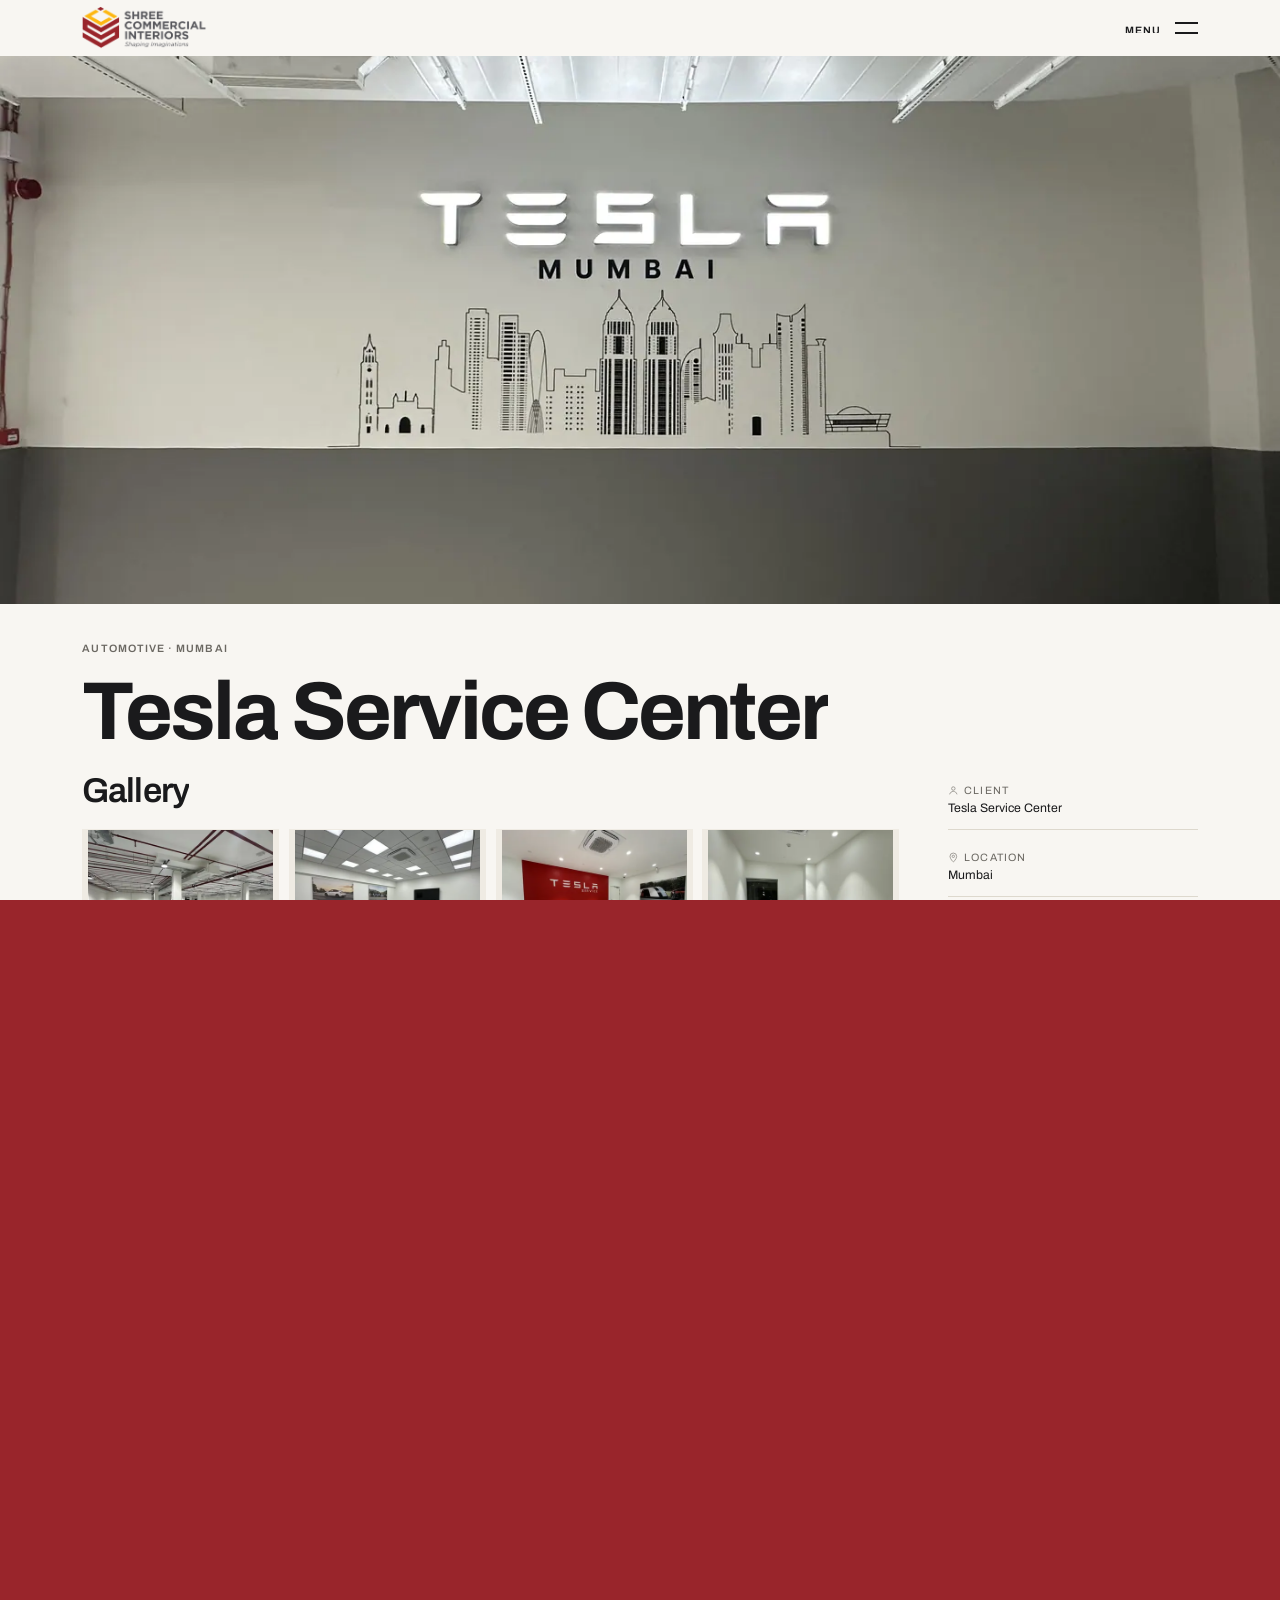
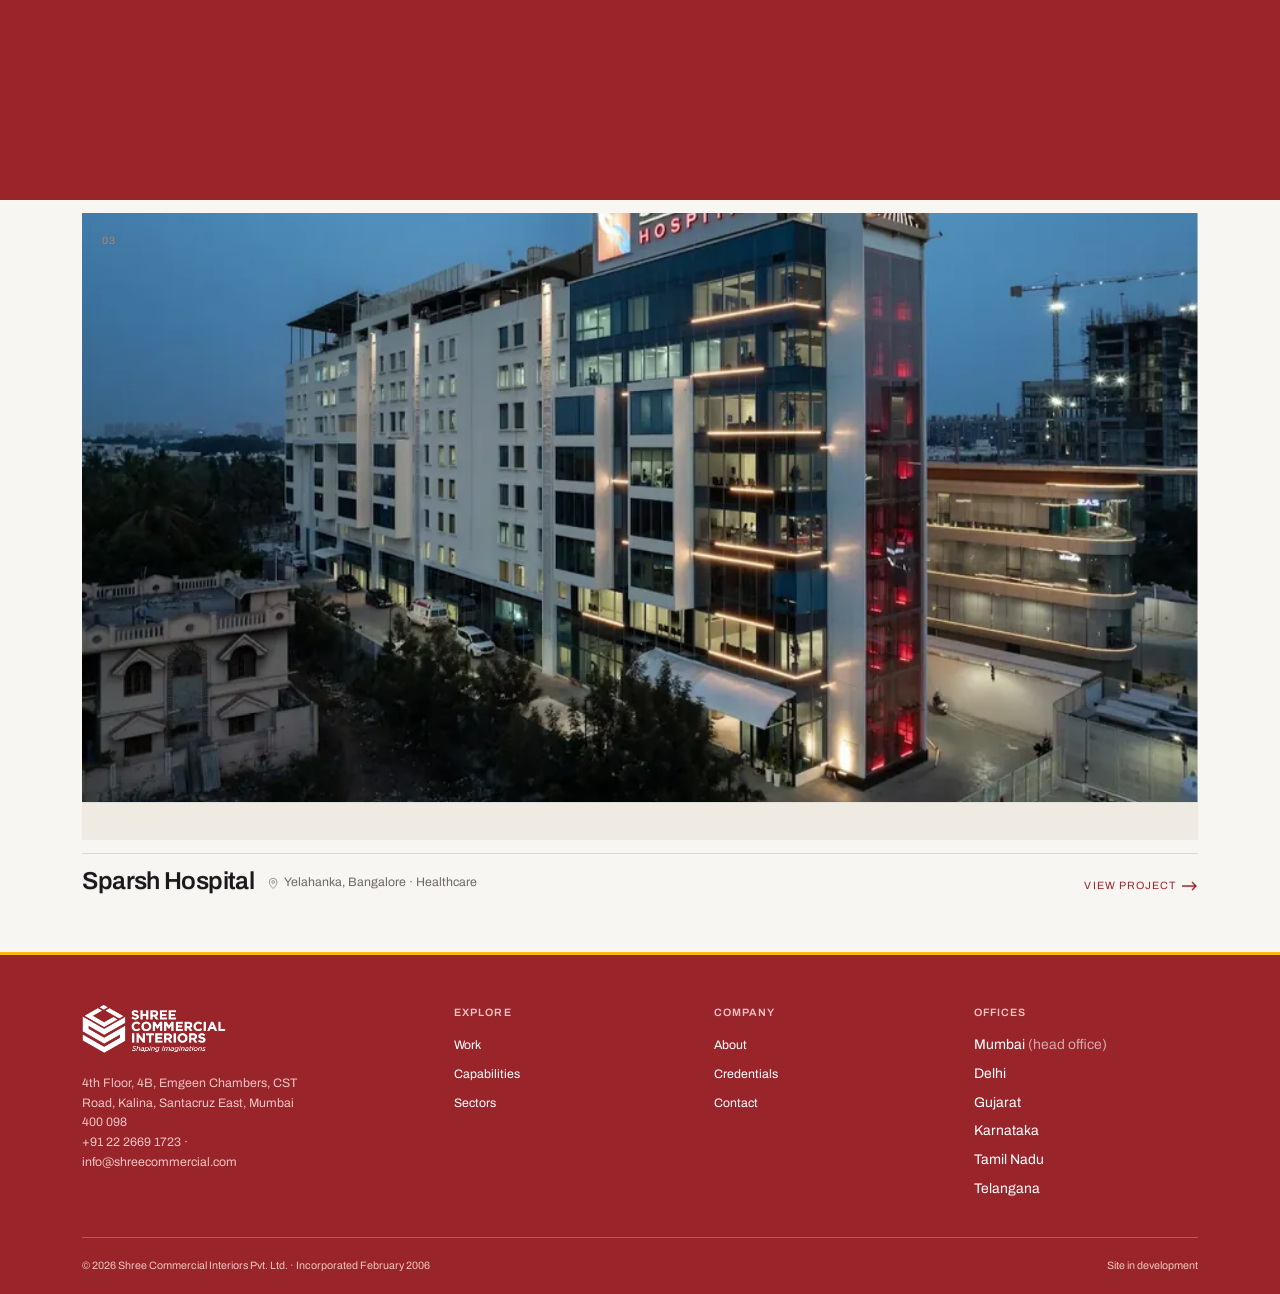
==== commit 3c40b1e6: "Full-screen hero, minimal project pages, remove before/after slider - Hero now fills 100svh instead " ====
--- a/project.html
+++ b/project.html
@@ -121,10 +121,7 @@
   <div class="wrap">
     <div class="pcols">
       <div>
-        <div class="toc" id="p-toc"></div>
-        <div class="story" id="p-story"></div>
-        <div style="margin-top:var(--space-8)" id="p-ba"></div>
-        <h2 id="gallery" style="margin:var(--space-8) 0 var(--space-5)">Gallery</h2>
+        <h2 id="gallery" style="margin:0 0 var(--space-5)">Gallery</h2>
         <div class="gal" id="p-gallery"></div>
       </div>
       <aside class="facts" id="p-facts"></aside>
--- a/assets/css/theme.css
+++ b/assets/css/theme.css
@@ -122,7 +122,7 @@
   --ease-out:  cubic-bezier(0.22, 1, 0.36, 1);
   --ease-io:   cubic-bezier(0.76, 0, 0.24, 1);
 
-  --hero-vh: 92svh;
+  --hero-vh: 100svh;
 }
 
 @media (prefers-reduced-motion: reduce){
--- a/assets/css/site.css
+++ b/assets/css/site.css
@@ -480,7 +480,7 @@
 /* <picture> is display:inline by default. Clip-path on an inline box collapses
    it and the photograph paints blank while every computed style says visible.
    It must be a block that fills its frame. This cost a round to find once. */
-.fig picture,.plate__fig picture,.card__fig picture,.gal picture,.ba picture{
+.fig picture,.plate__fig picture,.card__fig picture,.gal picture{
   display:block; width:100%; height:100%;
 }
 .fig{ position:relative; overflow:hidden; background:var(--bg-alt); display:block; }
@@ -525,7 +525,7 @@
 }
 .plate__go svg{ transition:transform var(--duration) var(--ease); }
 .plate:hover .plate__go svg{ transform:translateX(7px); }
-.plate__line{ display:block; color:var(--fg-muted); font-size:var(--fs-small); }
+.plate__line{ display:flex; align-items:center; gap:.4em; color:var(--fg-muted); font-size:var(--fs-small); }
 
 /* ============================================================ CARDS ====== */
 .grid{ display:grid; gap:var(--space-7) var(--space-5); }
@@ -553,7 +553,8 @@
   font-family:var(--font-display); font-size:var(--fs-h4); font-weight:var(--w-h);
   line-height:1.15; letter-spacing:var(--track-h); display:block;
 }
-.card__line{ display:block; margin-top:var(--space-2); font-size:var(--fs-small); color:var(--fg-muted); }
+.card__line{ display:flex; align-items:center; gap:.4em; margin-top:var(--space-2); font-size:var(--fs-small); color:var(--fg-muted); }
+.ico{ width:1em; height:1em; flex:none; opacity:.7; }
 
 /* =========================================================== LOGOS ======= */
 /* ⭐ Real client logos at last, recovered from the deck's two flattened walls by
@@ -701,6 +702,7 @@
 .facts{ position:sticky; top:calc(var(--header-h-min) + var(--space-5)); }
 .facts dl{ margin:0; }
 .facts dt{
+  display:flex; align-items:center; gap:.5em;
   font-size:var(--fs-meta); letter-spacing:var(--track-meta); text-transform:uppercase;
   color:var(--fg-muted); padding-top:var(--space-3);
 }
@@ -708,9 +710,6 @@
   margin:0 0 var(--space-3); padding-bottom:var(--space-3);
   border-bottom:1px solid var(--rule); font-size:var(--fs-small);
 }
-.facts__extra{ display:none; }
-.facts__extra.is-open{ display:block; }
-.facts .more{ margin-top:var(--space-4); font-size:var(--fs-small); color:var(--accent); }
 
 /* the sq ft / sq m switch. ⭐ It lives HERE and only here — the client was clear
    that areas belong on pages that describe a project, not in the chrome of every
@@ -718,27 +717,6 @@
 .units{ display:inline-flex; border:1px solid var(--border); font-size:var(--fs-meta); letter-spacing:.04em; margin-top:var(--space-4); }
 .units button{ padding:.45em .8em; opacity:.55; transition:opacity var(--duration-fast) var(--ease), background var(--duration-fast) var(--ease); }
 .units button[aria-pressed="true"]{ opacity:1; background:var(--fg); color:var(--bg); }
-
-.toc{ border-block:1px solid var(--rule); padding-block:var(--space-4); margin-bottom:var(--space-6); }
-.toc ol{ margin:0; padding:0; list-style:none; display:flex; gap:var(--space-6); flex-wrap:wrap; }
-.toc a{ color:inherit; font-size:var(--fs-small); }
-.toc .n{ color:var(--fg-muted); margin-right:.5em; }
-.story h3{ margin:var(--space-7) 0 var(--space-4); }
-.story h3 .n{ color:var(--fg-muted); margin-right:.6em; }
-.story p{ max-width:var(--measure); }
-
-.ba{ position:relative; overflow:hidden; user-select:none; touch-action:pan-y; cursor:ew-resize; }
-.ba img{ width:100%; height:100%; object-fit:cover; }
-.ba__after{ position:absolute; inset:0; overflow:hidden; width:50%; }
-/* the clipped side stays the width of the WHOLE frame, or the two halves show
-   different crops of the same wall. --ba-w is measured in site.js. */
-.ba__after > picture{ position:absolute; top:0; left:0; height:100%; width:var(--ba-w,100%); }
-.ba__after img{ width:100%; height:100%; object-fit:cover; }
-.ba__handle{ position:absolute; top:0; bottom:0; left:50%; width:2px; background:#fff; z-index:3; box-shadow:0 0 0 1px rgba(0,0,0,.25); }
-.ba__knob{ position:absolute; top:50%; left:50%; translate:-50% -50%; width:2.75rem; height:2.75rem; background:#fff; display:grid; place-items:center; box-shadow:0 2px 12px rgba(0,0,0,.3); }
-.ba__knob svg{ width:1.25rem; height:1.25rem; }
-.ba__lbl{ position:absolute; top:var(--space-4); z-index:4; font-size:var(--fs-meta); letter-spacing:var(--track-meta); text-transform:uppercase; color:#fff; background:rgba(0,0,0,.55); padding:.35em .7em; }
-.ba__lbl--b{ left:var(--space-4); } .ba__lbl--a{ right:var(--space-4); }
 
 .gal{ display:grid; grid-template-columns:repeat(auto-fill,minmax(12rem,1fr)); gap:var(--space-3); }
 .gal button{ display:block; width:100%; overflow:hidden; background:var(--bg-alt); aspect-ratio:4/3; }
@@ -789,6 +767,33 @@
 .awaiting{ border-bottom:1px dotted currentColor; color:var(--fg-muted); cursor:help; font-style:italic; }
 .awaiting::before{ content:'◇ '; font-style:normal; opacity:.6; }
 .field .awaiting,.ftr .awaiting{ color:var(--field-muted); }
+
+/* ------------------------------------------------------- PHOTO PLACEHOLDER --
+   The image-shaped version of .awaiting above: a framed, empty slot for a
+   photograph SCIPL has not supplied, at the slot's real aspect ratio, so a
+   screenshot never reads as finished content. Dashed border extends the same
+   "dotted = not real" vocabulary from a line of text to a whole box. Never a
+   generated or stock likeness — for a named person this is the only honest
+   option. One class, reused wherever a photograph is missing; set aspect-ratio
+   inline per slot. */
+.ph-frame{
+  position:relative; display:flex; flex-direction:column; align-items:center;
+  justify-content:center; gap:var(--space-2); text-align:center;
+  padding:var(--space-5); background:var(--bg-alt);
+  border:1px dashed var(--border); color:var(--fg-muted);
+}
+.ph-frame__mark{ font-size:1.375rem; line-height:1; opacity:.55; }
+.ph-frame__label{
+  font-size:var(--fs-small); font-style:italic;
+  border-bottom:1px dotted currentColor; padding-bottom:2px;
+}
+.ph-frame__spec{
+  font-size:var(--fs-meta); letter-spacing:var(--track-meta); text-transform:uppercase;
+  opacity:.75;
+}
+.field .ph-frame{
+  background:rgba(255,255,255,.06); border-color:var(--field-rule); color:var(--field-muted);
+}
 
 /* ============================================================ REVEAL ===== */
 /* Resting states for the entrance vocabulary. motion.js animates FROM these;
